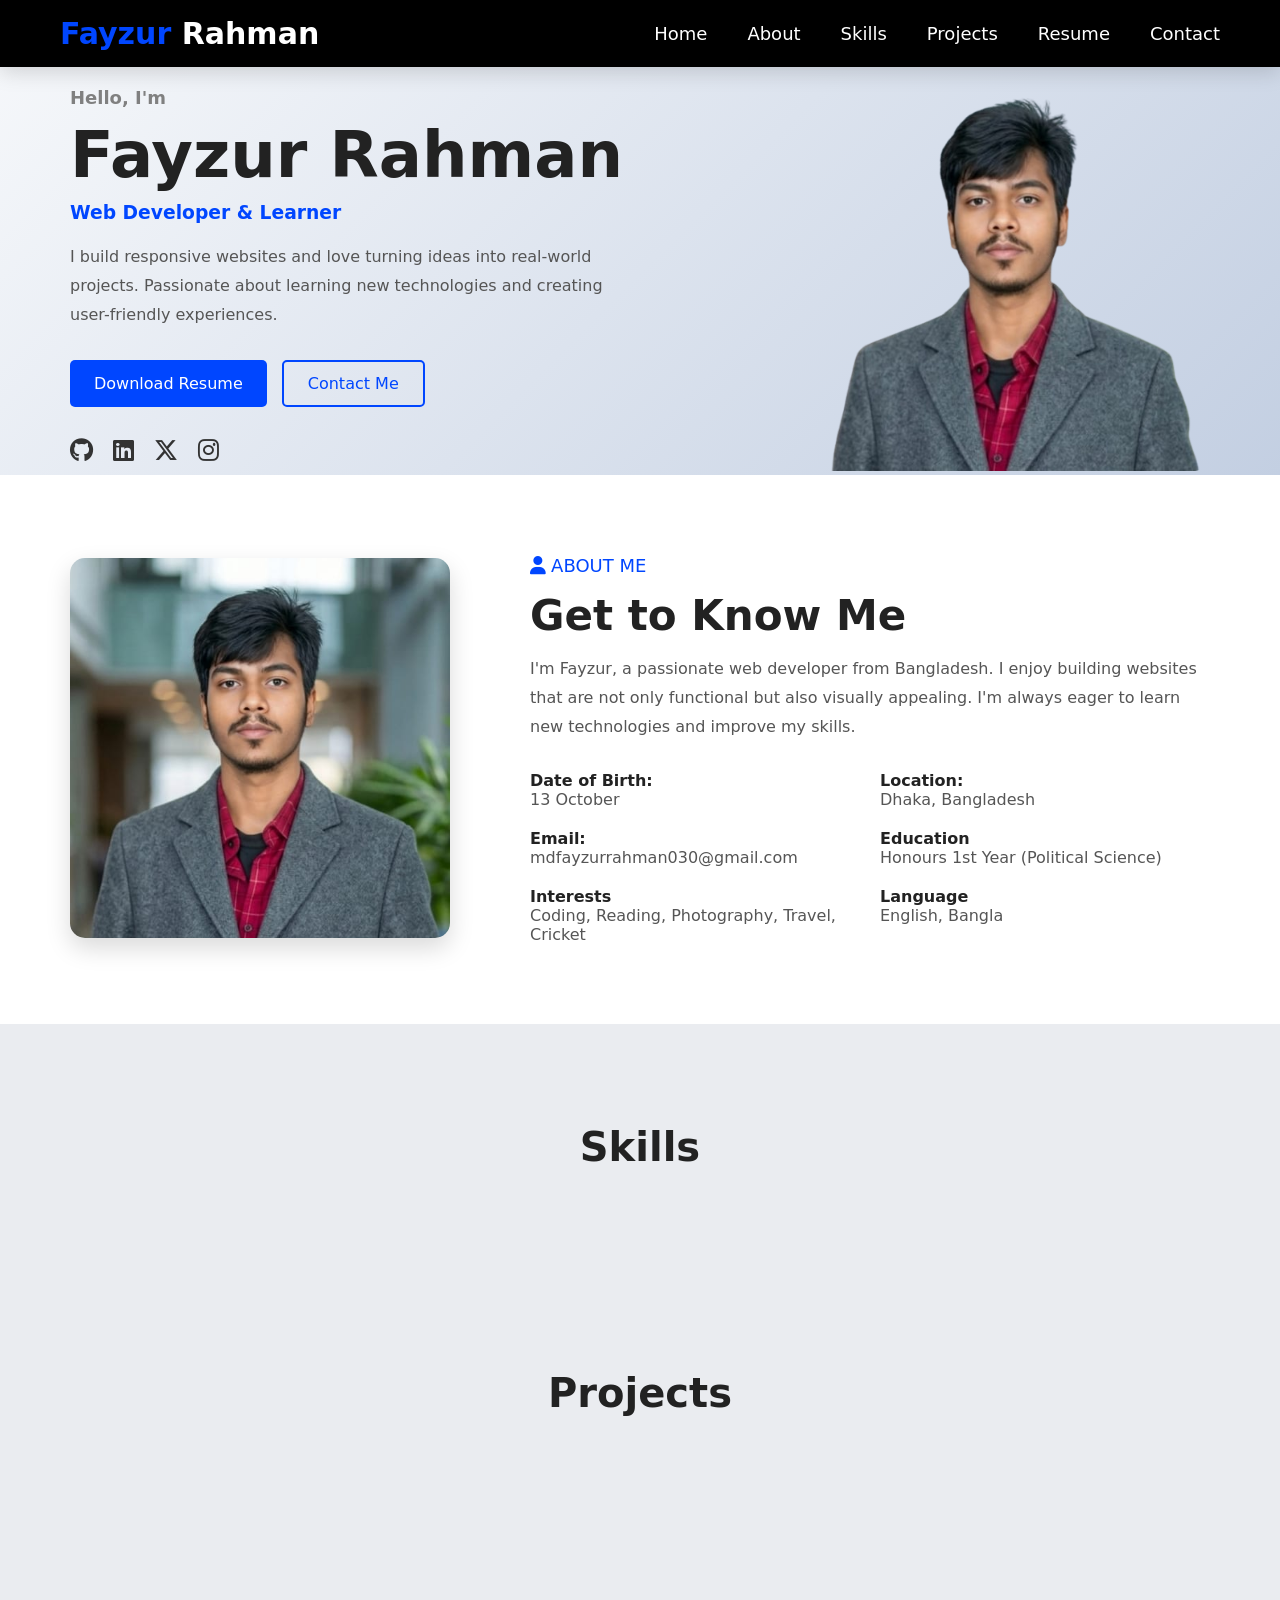
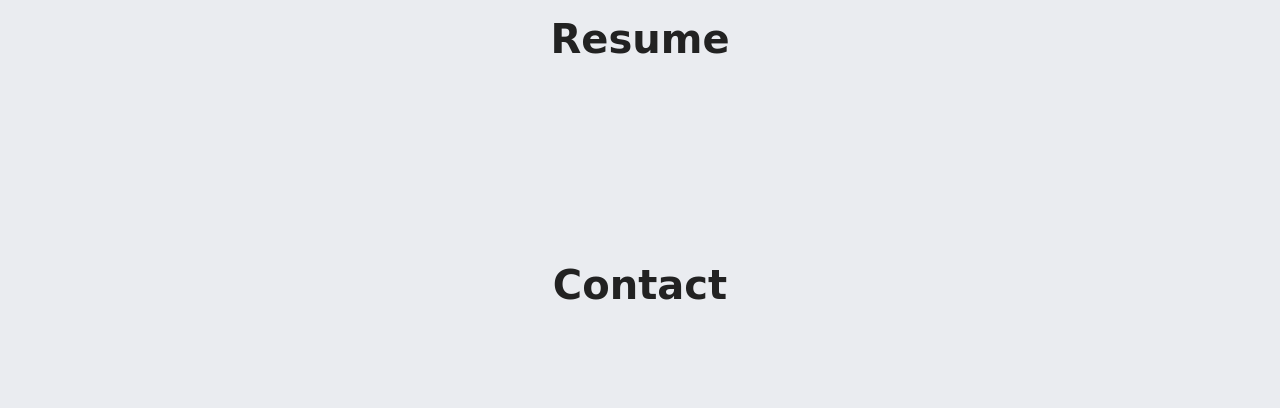
==== MY-FIRST-WEBSITE/Portfolio Website/Protfolio.html @ 448c3d35 "first module" ====
<!doctype html>
<html lang="en">
  <head>
    <meta charset="UTF-8" />
    <meta name="viewport" content="width=device-width, initial-scale=1.0" />
    <title>Small Portfolio</title>

    <link rel="stylesheet" href="protfolio.css" />

    <!-- Font Awesome -->
    <link
      rel="stylesheet"
      href="https://cdnjs.cloudflare.com/ajax/libs/font-awesome/6.7.2/css/all.min.css"
    />
  </head>

  <body>
    <!-- Navbar-->

    <nav>
      <h1>Fayzur <span>Rahman</span></h1>

      <ul class="nav_ul">
        <li><a href="#home">Home</a></li>
        <li><a href="#about">About</a></li>
        <li><a href="#skills">Skills</a></li>
        <li><a href="#projects">Projects</a></li>
        <li><a href="#resume">Resume</a></li>
        <li><a href="#contact">Contact</a></li>
      </ul>
    </nav>

    <!--Main-->

    <main>
      <!--Hero  -->
      <section id="home" class="container hero">
        <div class="hero_content">
          <h5>Hello, I'm</h5>

          <h1>Fayzur Rahman</h1>

          <h3>Web Developer & Learner</h3>

          <p>
            I build responsive websites and love turning ideas into real-world
            projects. Passionate about learning new technologies and creating
            user-friendly experiences.
          </p>

          <div class="btn_hero">
            <button class="btn1">Download Resume</button>
            <button class="btn2">Contact Me</button>
          </div>

          <div class="social">
            <a href="https://github.com/" target="_blank">
              <i class="fa-brands fa-github"></i>
            </a>

            <a href="https://www.linkedin.com/" target="_blank">
              <i class="fa-brands fa-linkedin"></i>
            </a>

            <a href="https://x.com/" target="_blank">
              <i class="fa-brands fa-x-twitter"></i>
            </a>

            <a href="https://www.instagram.com/" target="_blank">
              <i class="fa-brands fa-instagram"></i>
            </a>
          </div>
        </div>

        <div class="hero_img">
          <img
            src="../images/me-removebg-preview.png"
            alt="Fayzur Rahman"
            width="800"
          />
        </div>
      </section>

      <!--About-->

      <section id="about" class="about_container">
        <div class="about_image">
          <img
            src="../images/me.jpeg"
            alt="Fayzur Rahman"
            width="400"
            height="400"
          />
        </div>

        <div class="about_title">
          <i class="fa-solid fa-user"></i>
          <span> ABOUT ME</span>

          <h1>Get to Know Me</h1>

          <article>
            I'm Fayzur, a passionate web developer from Bangladesh. I enjoy
            building websites that are not only functional but also visually
            appealing. I'm always eager to learn new technologies and improve my
            skills.
          </article>

          <section class="about_info">
            <div>
              <h4>Date of Birth:</h4>
              <p>13 October</p>
            </div>

            <div>
              <h4>Location:</h4>
              <p>Dhaka, Bangladesh</p>
            </div>

            <div>
              <h4>Email:</h4>
              <p>mdfayzurrahman030@gmail.com</p>
            </div>

            <div>
              <h4>Education</h4>
              <p>Honours 1st Year (Political Science)</p>
            </div>
            <div>
              <h4>Interests</h4>
              <p>Coding, Reading, Photography, Travel, Cricket</p>
            </div>
            <div>
              <h4>Language</h4>
              <p>English, Bangla</p>
            </div>
          </section>
        </div>
      </section>

      <!--  Skills  -->

      <section id="skills">
        <h2>Skills</h2>
      </section>

      <!--  Projects  -->

      <section id="projects">
        <h2>Projects</h2>
      </section>

      <!--  Resume  -->

      <section id="resume">
        <h2>Resume</h2>
      </section>

      <!--  Contact  -->

      <section id="contact">
        <h2>Contact</h2>
      </section>
    </main>
  </body>
</html>
---- MY-FIRST-WEBSITE/Portfolio Website/protfolio.css ----
* {
  margin: 0;
  padding: 0;
  box-sizing: border-box;
  font-family:
    system-ui,
    -apple-system,
    BlinkMacSystemFont,
    'Segoe UI',
    Roboto,
    Oxygen,
    Ubuntu,
    Cantarell,
    'Open Sans',
    'Helvetica Neue',
    sans-serif;
}

html {
  scroll-behavior: smooth;
}

body {
  background: #eaecf0;
  color: #222;
}

/* Navbar*/

nav {
  position: sticky;
  top: 0;
  z-index: 1000;
  display: flex;
  justify-content: space-between;
  align-items: center;
  padding: 16px 60px;
  background: #000;
  box-shadow: 0 5px 20px rgba(0, 0, 0, 0.15);
}

nav h1 {
  color: #0046ff;
  font-size: 30px;
}

nav h1 span {
  color: white;
}

.nav_ul {
  display: flex;
  gap: 40px;
  list-style: none;
}

.nav_ul a {
  color: white;
  text-decoration: none;
  font-size: 18px;
  font-weight: 500;
  transition: 0.3s;
}

.nav_ul a:hover {
  color: #0046ff;
}

/*Hero*/

.container {
  background: linear-gradient(135deg, #f5f7fa 0%, #c3cfe2 100%);
  padding: 0px 70px;
}

.hero {
  display: flex;
  justify-content: space-between;
  align-items: center;
  gap: 60px;
}

.hero_content h5 {
  color: gray;
  font-size: 18px;
  margin-top: 10px;
}

.hero_content h1 {
  font-size: 64px;
  margin: 10px 0;
}

.hero_content h3 {
  color: #0046ff;
  margin-bottom: 20px;
}

.hero_content p {
  max-width: 550px;
  color: #555;
  line-height: 1.8;
}

.hero_img img {
  width: 400px;
  object-fit: cover;
  border-radius: 15px;
}

/* Buttons */

.btn_hero {
  display: flex;
  gap: 15px;
  margin-top: 30px;
}

.btn1,
.btn2 {
  padding: 12px 24px;
  border-radius: 5px;
  cursor: pointer;
  font-size: 16px;
  transition: 0.3s;
}

.btn1 {
  border: none;
  background: #0046ff;
  color: white;
}

.btn1:hover {
  background: #0034bf;
}

.btn2 {
  background: transparent;
  border: 2px solid #0046ff;
  color: #0046ff;
}

.btn2:hover {
  background: #0046ff;
  color: white;
}

/* Social */

.social {
  display: flex;
  gap: 20px;
  margin-top: 30px;
}

.social a {
  color: #333;
  font-size: 24px;
  transition: 0.3s;
}

.social a:hover {
  color: #0046ff;
  transform: translateY(-5px);
}

/*About*/

.about_container {
  display: flex;
  align-items: center;
  justify-content: start;
  gap: 80px;
  padding: 80px 70px;
  background: white;
}

.about_image img {
  width: 380px;
  height: 380px;
  object-fit: cover;
  border-radius: 15px;
  box-shadow: 0 10px 25px rgba(0, 0, 0, 0.15);
}

.about_title {
  max-width: 700px;
}

.about_title span,
.about_title i {
  color: #0046ff;
  font-size: 18px;
}

.about_title h1 {
  font-size: 42px;
  margin: 15px 0;
}

.about_title article {
  color: #555;
  line-height: 1.8;
}

.about_info {
  margin-top: 30px;
  display: grid;
  gap: 18px;
}

.about_info {
  /* display: flex; */
  display: grid;
  grid-template-columns: 1fr 1fr;
  gap: 20px;
}

.about_info h4 {
  width: 130px;
}

.about_info p {
  color: #555;
}

/* Skills*/

#skills,
#projects,
#resume,
#contact {
  padding: 100px 70px;
}

#skills h2,
#projects h2,
#resume h2,
#contact h2 {
  text-align: center;
  font-size: 40px;
}

/* 
   Responsive
 */

/* @media (max-width: 992px) {
  nav {
    flex-direction: column;
    gap: 20px;
    padding: 20px;
  }

  .nav_ul {
    flex-wrap: wrap;
    justify-content: center;
    gap: 20px;
  }

  .hero,
  .about_container {
    flex-direction: column;
    text-align: center;
  }

  .hero_img img,
  .about_image img {
    width: 300px;
    height: auto;
  }

  .hero_content h1 {
    font-size: 45px;
  }

  .btn_hero,
  .social {
    justify-content: center;
  }

  .about_info div {
    flex-direction: column;
    align-items: center;
    gap: 5px;
  }
} */
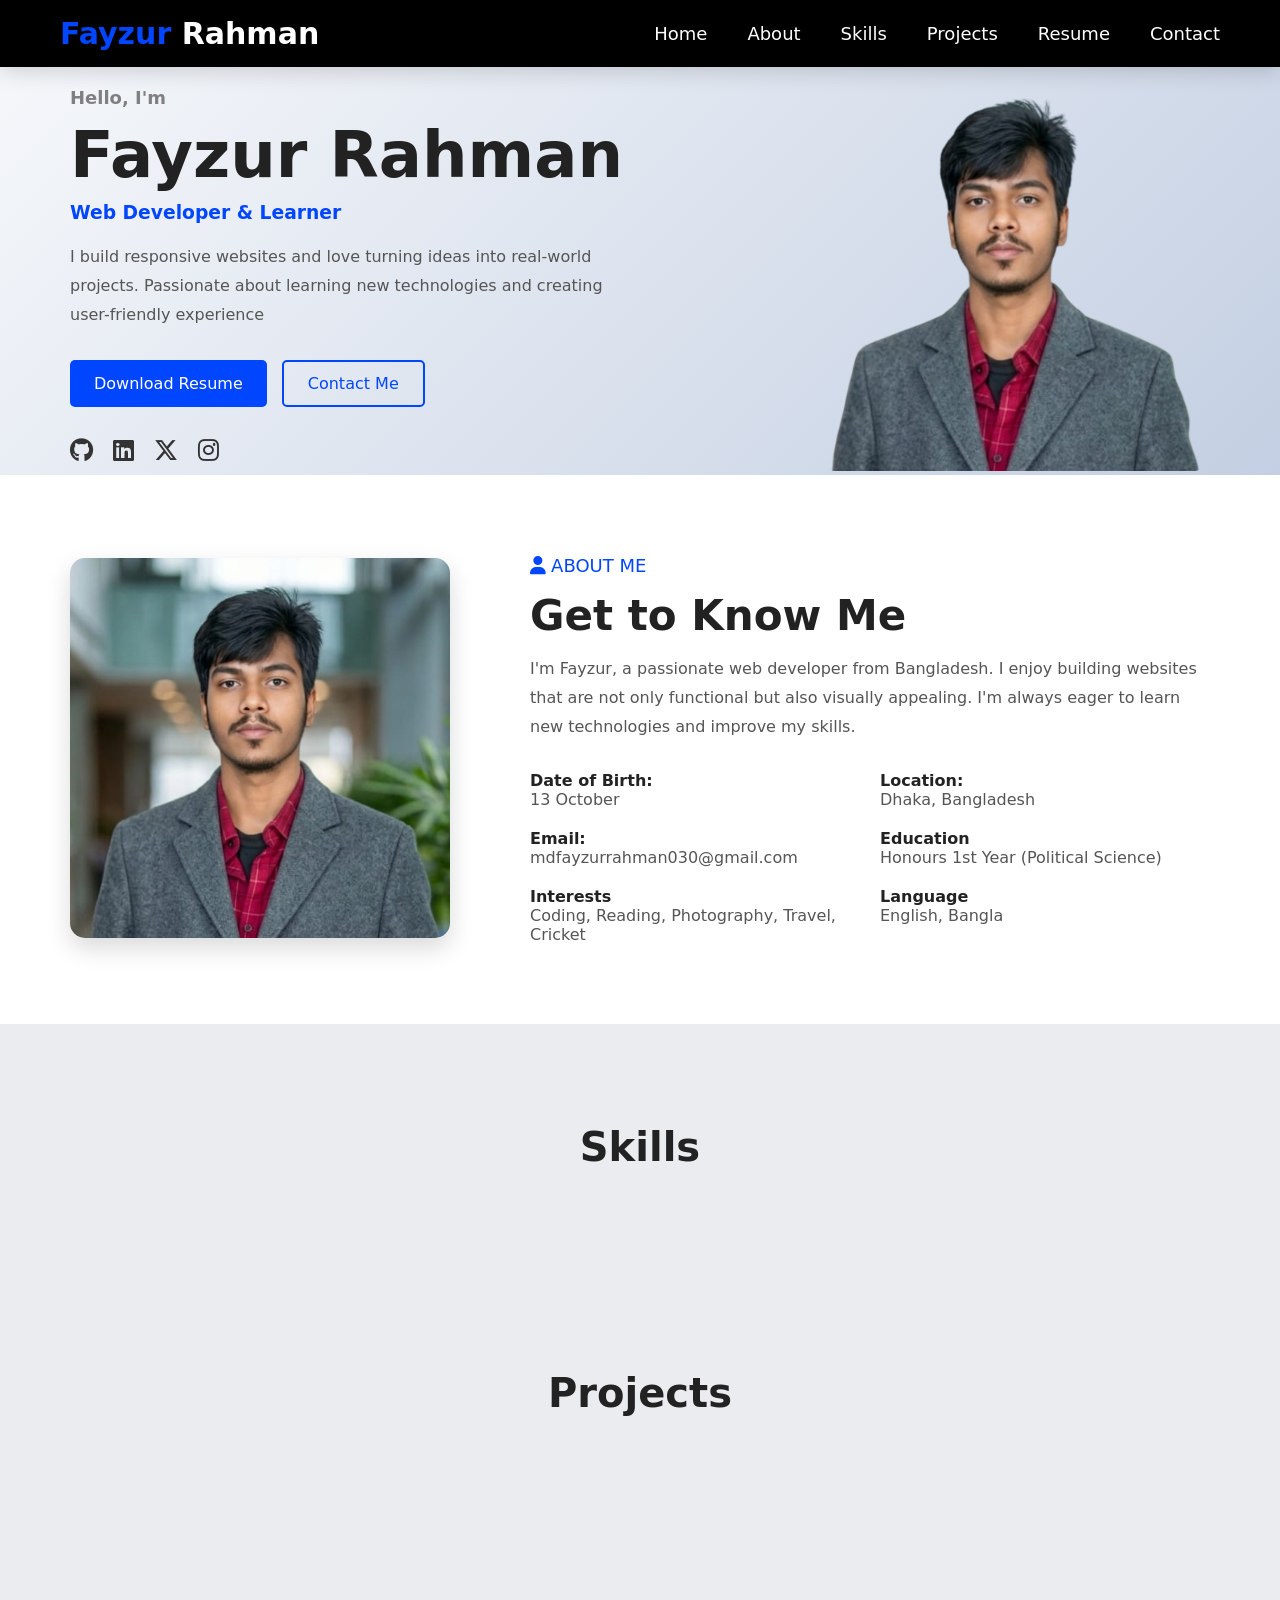
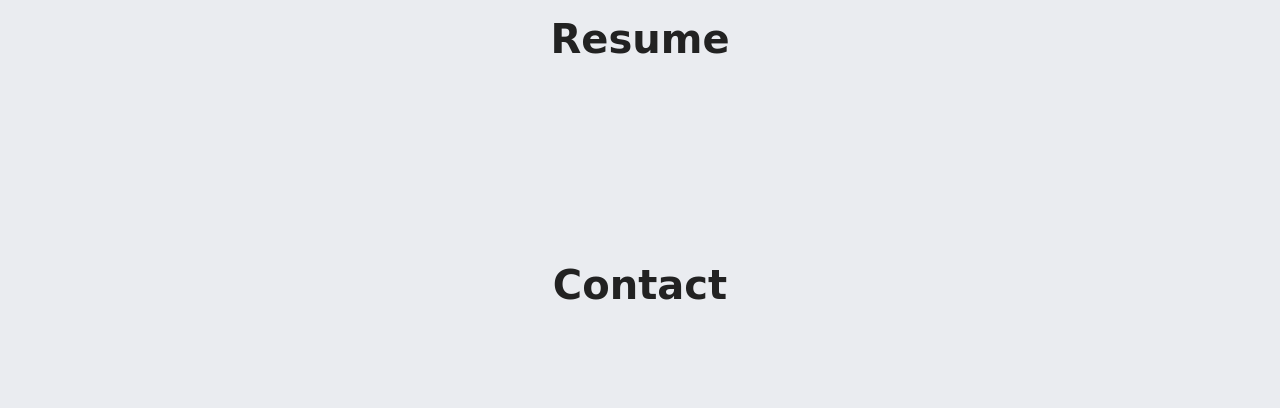
==== commit 220e6f56: "spelling fix" ====
--- a/MY-FIRST-WEBSITE/Portfolio Website/Protfolio.html
+++ b/MY-FIRST-WEBSITE/Portfolio Website/Protfolio.html
@@ -45,7 +45,7 @@
           <p>
             I build responsive websites and love turning ideas into real-world
             projects. Passionate about learning new technologies and creating
-            user-friendly experiences.
+            user-friendly experience
           </p>
 
           <div class="btn_hero">
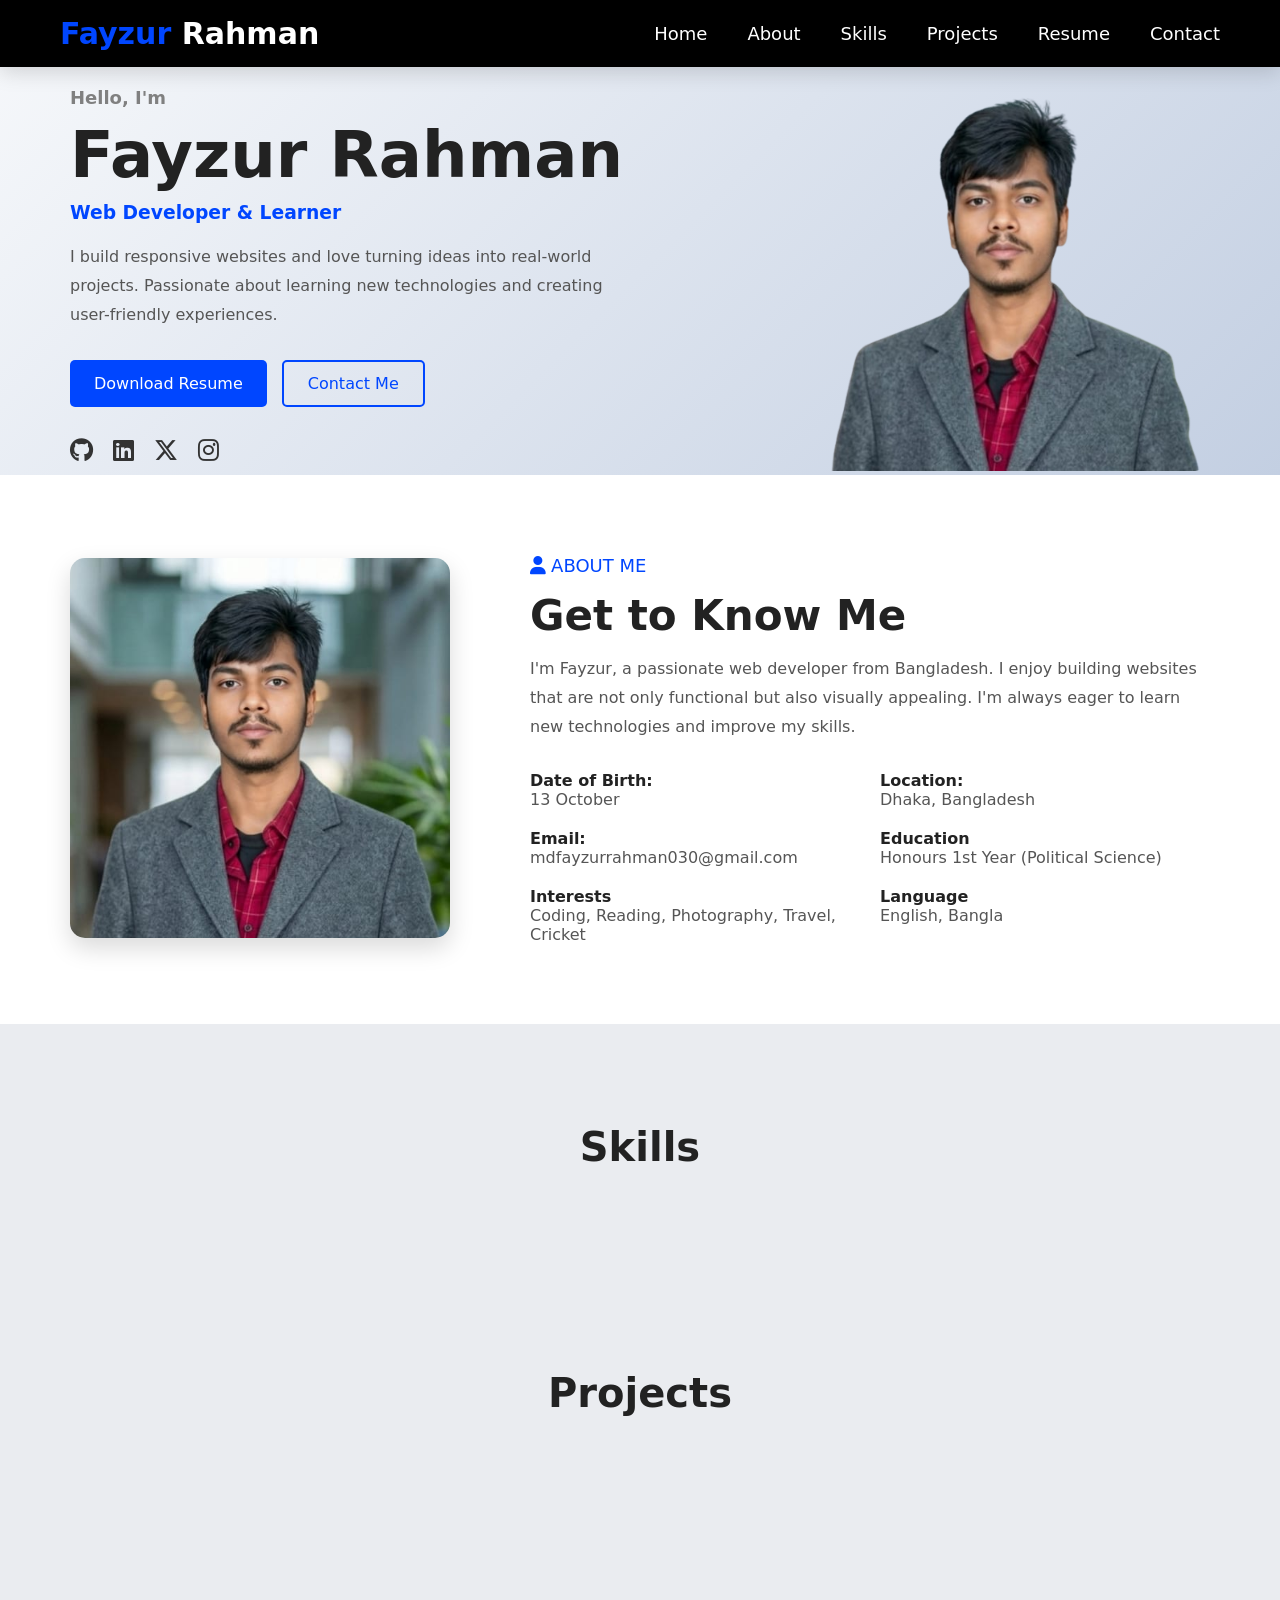
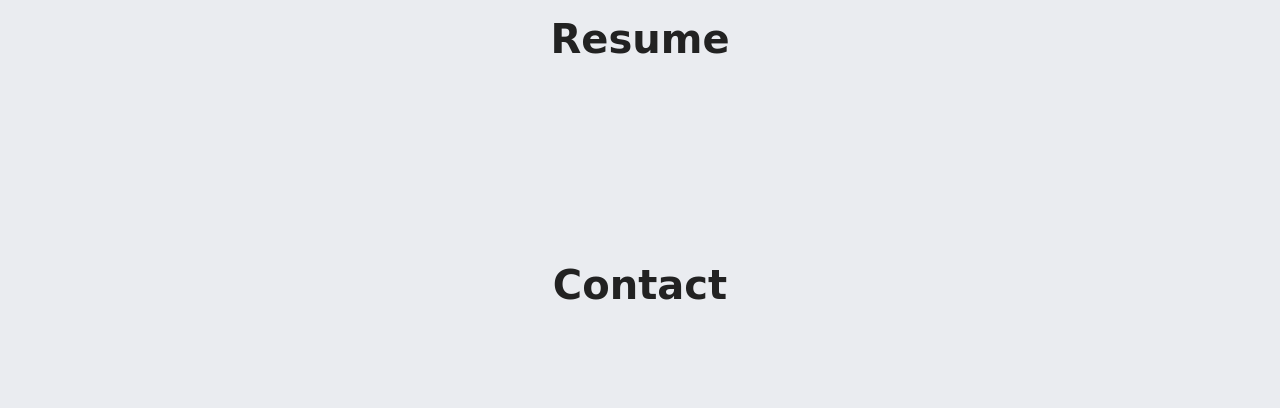
==== commit 4b6d6548: "spelling  fix" ====
--- a/MY-FIRST-WEBSITE/Portfolio Website/Protfolio.html
+++ b/MY-FIRST-WEBSITE/Portfolio Website/Protfolio.html
@@ -45,7 +45,7 @@
           <p>
             I build responsive websites and love turning ideas into real-world
             projects. Passionate about learning new technologies and creating
-            user-friendly experience
+            user-friendly experiences.
           </p>
 
           <div class="btn_hero">
